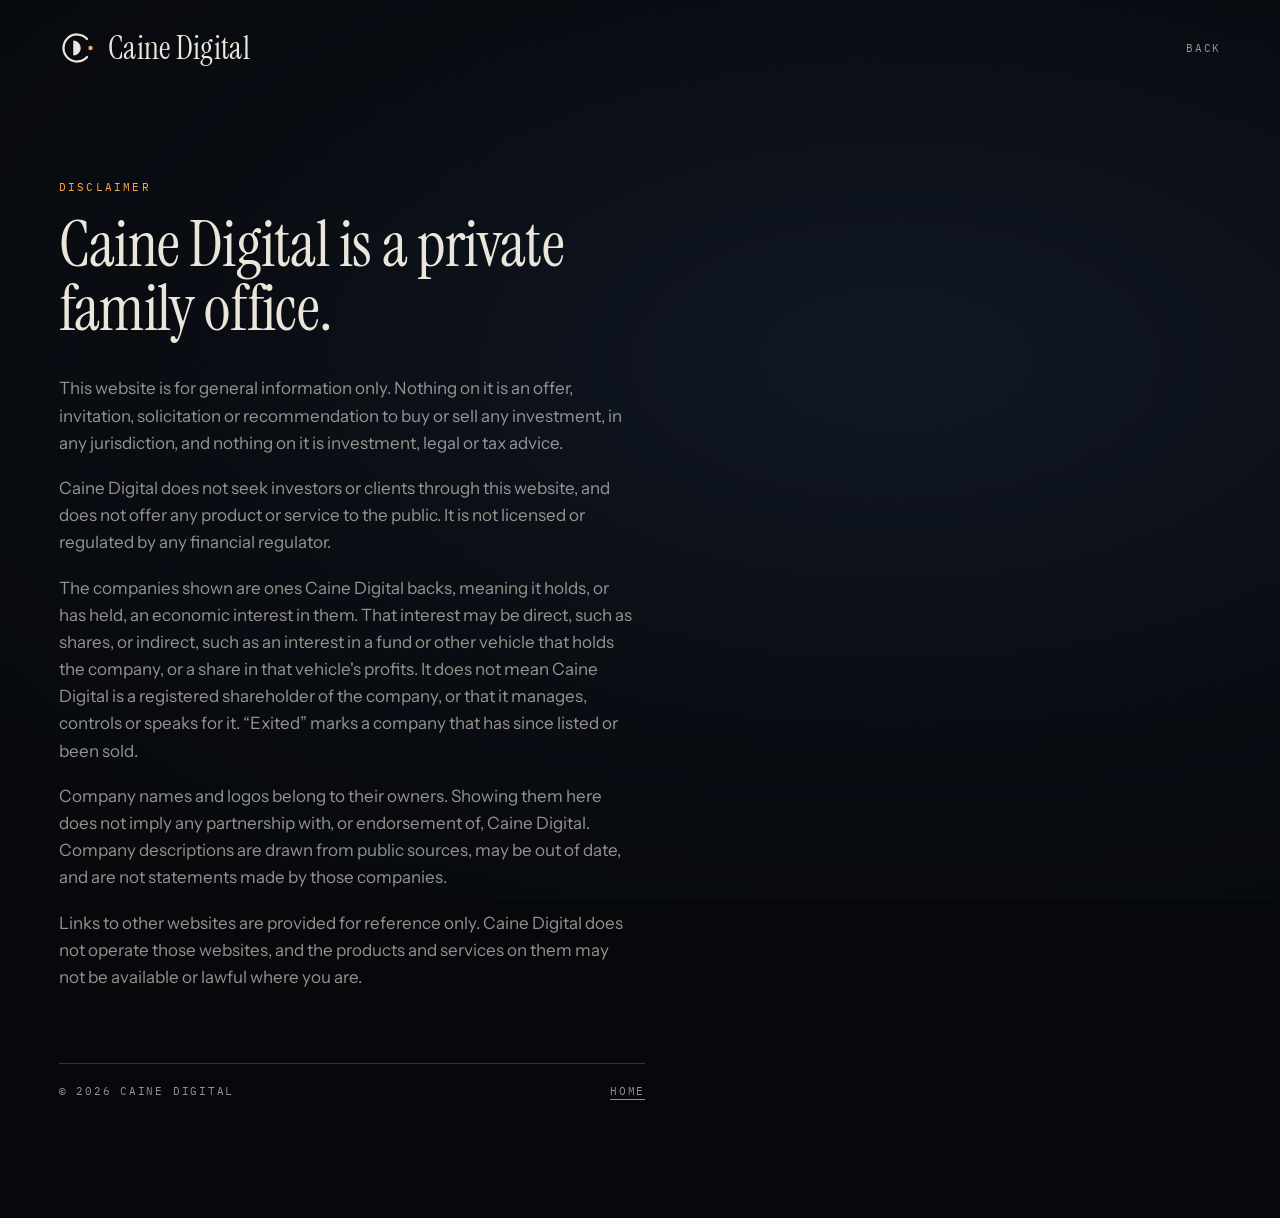
==== disclaimer.html @ 0564940c "Caine Digital site Co-authored-by: Cursor <cursoragent@cursor.com>" ====
<!doctype html>
<html lang="en">
<head>
  <meta charset="utf-8">
  <meta name="viewport" content="width=device-width, initial-scale=1">
  <title>Disclaimer | Caine Digital</title>
  <meta name="theme-color" content="#06080c">
  <link rel="icon" href="favicon.svg" type="image/svg+xml">
  <link rel="preconnect" href="https://fonts.googleapis.com">
  <link rel="preconnect" href="https://fonts.gstatic.com" crossorigin>
  <link href="https://fonts.googleapis.com/css2?family=IBM+Plex+Mono:wght@400;500&family=Instrument+Sans:wght@400;500&family=Instrument+Serif:ital@0;1&display=swap" rel="stylesheet">
  <link rel="stylesheet" href="css/site.css">
</head>
<body class="doc">
  <div class="grain" aria-hidden="true"></div>
  <header class="hud">
    <a class="mark" href="./" aria-label="Caine Digital"><svg class="logo" viewBox="0 0 48 48" fill="none" aria-hidden="true"><path d="M37.38 11.96A18 18 0 1 0 37.38 36.04" stroke="#ebe6da" stroke-width="3" stroke-linecap="round"/><path d="M19 14a10 10 0 0 1 0 20Z" fill="#ebe6da"/><circle cx="42" cy="24" r="2.9" fill="#ffa84a"/></svg><span>Caine Digital</span></a>
    <a class="back" href="./">Back</a>
  </header>
  <main class="docmain">
    <span class="idx">Disclaimer</span>
    <h1>Caine Digital is a private family office.</h1>
    <p>This website is for general information only. Nothing on it is an offer, invitation, solicitation or recommendation to buy or sell any investment, in any jurisdiction, and nothing on it is investment, legal or tax advice.</p>
    <p>Caine Digital does not seek investors or clients through this website, and does not offer any product or service to the public. It is not licensed or regulated by any financial regulator.</p>
    <p>The companies shown are ones Caine Digital backs, meaning it holds, or has held, an economic interest in them. That interest may be direct, such as shares, or indirect, such as an interest in a fund or other vehicle that holds the company, or a share in that vehicle's profits. It does not mean Caine Digital is a registered shareholder of the company, or that it manages, controls or speaks for it. &ldquo;Exited&rdquo; marks a company that has since listed or been sold.</p>
    <p>Company names and logos belong to their owners. Showing them here does not imply any partnership with, or endorsement of, Caine Digital. Company descriptions are drawn from public sources, may be out of date, and are not statements made by those companies.</p>
    <p>Links to other websites are provided for reference only. Caine Digital does not operate those websites, and the products and services on them may not be available or lawful where you are.</p>
    <footer class="foot">
      <span>&copy; 2026 Caine Digital</span>
      <a href="./">Home</a>
    </footer>
  </main>
</body>
</html>
---- css/site.css ----
:root {
  --ink: #06080c;
  --ink-2: #0b0f16;
  --bone: #ebe6da;
  --dim: rgba(235, 230, 218, 0.62);
  --faint: rgba(235, 230, 218, 0.2);
  --ember: #ffa84a;
  --serif: 'Instrument Serif', 'Times New Roman', serif;
  --sans: 'Instrument Sans', system-ui, sans-serif;
  --mono: 'IBM Plex Mono', ui-monospace, monospace;
  --pad: clamp(22px, 4.6vw, 72px);
}

* { box-sizing: border-box; }

html { background: var(--ink); }

body {
  margin: 0;
  color: var(--bone);
  font-family: var(--sans);
  background:
    radial-gradient(120% 90% at 70% 40%, #101724 0%, rgba(10, 14, 21, 0.6) 45%, var(--ink) 80%),
    var(--ink);
  background-attachment: fixed;
  -webkit-font-smoothing: antialiased;
  overflow-x: hidden;
}

a { color: inherit; }

#scene {
  position: fixed;
  inset: 0;
  width: 100%;
  height: 100%;
  display: block;
}

.grain {
  position: fixed;
  inset: 0;
  pointer-events: none;
  opacity: 0.11;
  mix-blend-mode: overlay;
  background-image: url("data:image/svg+xml,%3Csvg xmlns='http://www.w3.org/2000/svg' width='160' height='160'%3E%3Cfilter id='n'%3E%3CfeTurbulence type='fractalNoise' baseFrequency='.9' numOctaves='2' stitchTiles='stitch'/%3E%3C/filter%3E%3Crect width='100%25' height='100%25' filter='url(%23n)'/%3E%3C/svg%3E");
  z-index: 4;
}

/* ---------- top bar ---------- */
.hud {
  position: fixed;
  inset: 0 0 auto 0;
  display: flex;
  justify-content: space-between;
  align-items: center;
  padding: clamp(18px, 2.6vw, 30px) var(--pad);
  z-index: 6;
  pointer-events: none;
}
.hud a { pointer-events: auto; }
.mark {
  display: inline-flex;
  align-items: center;
  gap: 13px;
  font-family: var(--serif);
  font-size: 32px;
  line-height: 1;
  letter-spacing: 0.01em;
  text-decoration: none;
}
.logo { width: 36px; height: 36px; flex: none; display: block; }
.logo.big { width: clamp(38px, 3.3vw, 50px); height: auto; aspect-ratio: 1; margin-bottom: 18px; }
.stageinfo, .back {
  font-family: var(--mono);
  font-size: 11px;
  letter-spacing: 0.16em;
  text-transform: uppercase;
  color: var(--dim);
  display: flex;
  gap: 0.6em;
  text-decoration: none;
}
.stageinfo #stageNum { color: var(--ember); }
.stageinfo #stageName { margin-left: 1em; color: var(--bone); min-width: 7em; text-align: right; }
.stageinfo .sep { opacity: 0.5; }

/* ---------- progress rail ---------- */
.rail {
  position: fixed;
  right: var(--pad);
  top: 50%;
  translate: 0 -50%;
  margin: 0;
  padding: 0;
  list-style: none;
  display: grid;
  gap: 14px;
  z-index: 5; /* under the stage panels, so a description is never crossed by the ticks */
}
.rail li {
  width: 18px;
  height: 1px;
  background: var(--faint);
  margin-left: auto;
  transition: width 0.4s ease, background 0.4s ease;
}
.rail li.on { width: 34px; background: var(--ember); }

/* ---------- stage panels ---------- */
.panel {
  position: fixed;
  inset: 0;
  display: flex;
  align-items: flex-end;
  padding: var(--pad);
  padding-bottom: clamp(40px, 9vh, 104px);
  opacity: 0;
  visibility: hidden;
  pointer-events: none;
  z-index: 5;
}
.panel.hero { align-items: center; }

/* Darken the corner behind the copy so it stays readable over the scene. */
.panel:not(.hero)::before {
  content: '';
  position: absolute;
  inset: 0;
  background: radial-gradient(62% 78% at 0% 100%, rgba(6, 8, 12, 0.92) 0%, rgba(6, 8, 12, 0.7) 45%, rgba(6, 8, 12, 0) 100%);
  pointer-events: none;
}

.copy { max-width: 31rem; position: relative; }

.copy .eyebrow, .idx {
  font-family: var(--mono);
  font-size: 11px;
  line-height: 1.4;
  letter-spacing: 0.2em;
  text-transform: uppercase;
  color: var(--ember);
  margin: 0 0 18px;
  display: block;
}

h1, h2 {
  font-family: var(--serif);
  font-weight: 400;
  margin: 0;
  letter-spacing: -0.012em;
}
.hero h1 {
  font-size: clamp(32px, 4.3vw, 66px);
  line-height: 1.04;
  max-width: 13.5em;
}
.hero h1 em { font-style: italic; color: var(--ember); }
h2 {
  font-size: clamp(46px, 6.6vw, 104px);
  line-height: 0.94;
}
.copy p {
  font-size: clamp(15px, 1.15vw, 18px);
  line-height: 1.5;
  color: var(--dim);
  max-width: 25rem;
  margin: 20px 0 0;
}

.scrollcue {
  position: absolute;
  left: var(--pad);
  bottom: clamp(28px, 6vh, 56px);
  display: flex;
  align-items: center;
  gap: 14px;
  font-family: var(--mono);
  font-size: 11px;
  letter-spacing: 0.2em;
  text-transform: uppercase;
  color: var(--dim);
}
.scrollcue i {
  width: 64px;
  height: 1px;
  background: linear-gradient(90deg, var(--ember), transparent);
  transform-origin: left;
  animation: cue 2.4s ease-in-out infinite;
}
@keyframes cue {
  0%, 100% { transform: scaleX(0.25); opacity: 0.5; }
  50% { transform: scaleX(1); opacity: 1; }
}

.contact {
  display: inline-block;
  margin-top: 26px;
  font-family: var(--mono);
  font-size: 13px;
  letter-spacing: 0.08em;
  text-decoration: none;
  border-bottom: 1px solid var(--ember);
  padding-bottom: 4px;
  pointer-events: auto;
}

.foot {
  position: absolute;
  left: var(--pad);
  right: var(--pad);
  bottom: clamp(18px, 3vh, 30px);
  display: flex;
  justify-content: space-between;
  font-family: var(--mono);
  font-size: 11px;
  letter-spacing: 0.16em;
  text-transform: uppercase;
  color: var(--dim);
}
.foot a { pointer-events: auto; text-underline-offset: 4px; }
.foot a:hover { color: var(--bone); }
.panel.close { padding-bottom: clamp(84px, 14vh, 150px); }
.close h2 { font-size: clamp(36px, 4.1vw, 62px); line-height: 1; }
.close .contact { margin-top: 22px; }

/* ---------- portfolio list (closing screen) ---------- */
.portfolio {
  position: relative;
  margin-left: auto;
  margin-right: clamp(44px, 5.5vw, 92px);
  align-self: center;
}
.portfolio .idx { margin-bottom: 16px; }
#plist {
  list-style: none;
  margin: 0;
  padding: 0;
  display: grid;
  grid-auto-flow: column;
  grid-template-rows: repeat(7, auto);
  grid-auto-columns: clamp(196px, 17vw, 244px);
  gap: 10px 12px;
}
.pitem {
  display: flex;
  align-items: center;
  gap: 12px;
  width: 100%;
  padding: 7px 12px 7px 7px;
  border: 1px solid var(--faint);
  border-radius: 4px;
  background: rgba(8, 11, 17, 0.72);
  color: inherit;
  font: inherit;
  text-align: left;
  cursor: pointer;
  pointer-events: auto;
  transition: border-color 0.25s ease, background 0.25s ease;
}
.pitem:hover, .pitem:focus-visible, .pitem.on {
  border-color: var(--ember);
  background: rgba(16, 20, 28, 0.92);
  outline: none;
}
.pitem .chip { width: 40px; height: 40px; font-size: 28px; }
.pt { display: grid; gap: 4px; min-width: 0; }
.pt b {
  display: flex;
  align-items: center;
  gap: 9px;
  font-weight: 500;
  font-size: 15px;
  line-height: 1.1;
  white-space: nowrap;
}
.pt .badge { font-family: var(--mono); font-weight: 400; margin-left: 0; text-transform: uppercase; }
.pt i {
  font-style: normal;
  font-family: var(--mono);
  font-size: 10px;
  letter-spacing: 0.14em;
  text-transform: uppercase;
  color: var(--dim);
  white-space: nowrap;
  overflow: hidden;
  text-overflow: ellipsis;
}

/* ---------- company tiles ---------- */
#leaders {
  position: fixed;
  inset: 0;
  width: 100%;
  height: 100%;
  pointer-events: none;
  z-index: 5;
}
#leaders line { stroke: var(--ember); stroke-width: 1; stroke-opacity: 0.6; }
#leaders circle { fill: var(--ember); }

.tiles { position: absolute; inset: 0; }

.tw {
  position: absolute;
  left: 0;
  top: 0;
  translate: 0 -50%;
  opacity: 0;
  pointer-events: none;
}
.tw.live { pointer-events: auto; }
.tw:hover, .tw:focus-within, .tw.open { z-index: 4; }
/* A label being read is fully solid, even if it is still fading in or out. */
.tw.live:hover, .tw.live:focus-within, .tw.live.open { opacity: 1 !important; }

.tile {
  display: flex;
  align-items: center;
  gap: 13px;
  padding: 7px 18px 7px 7px;
  font-family: var(--mono);
  font-size: 15px;
  letter-spacing: 0.1em;
  text-transform: uppercase;
  color: var(--bone);
  background: rgba(8, 11, 17, 0.78);
  border: 1px solid var(--faint);
  border-radius: 4px;
  cursor: pointer;
  white-space: nowrap;
  -webkit-backdrop-filter: blur(8px);
  backdrop-filter: blur(8px);
  transition: border-color 0.25s ease, background 0.25s ease;
}
.tile:hover, .tile:focus-visible, .tw.open .tile {
  border-color: var(--ember);
  background: rgba(16, 20, 28, 0.92);
  outline: none;
}

.chip {
  width: 46px;
  height: 46px;
  border-radius: 3px;
  background: var(--bone);
  display: grid;
  place-items: center;
  overflow: hidden;
  flex: none;
  font-family: var(--serif);
  font-size: 32px;
  color: var(--ink);
  text-transform: none;
  letter-spacing: 0;
}
.chip img { width: 100%; height: 100%; object-fit: cover; display: block; }
.chip.pad img { width: 76%; height: 76%; object-fit: contain; }

.badge {
  font-size: 10px;
  letter-spacing: 0.16em;
  color: var(--ember);
  border: 1px solid rgba(255, 168, 74, 0.55);
  border-radius: 2px;
  padding: 3px 5px 2px;
  margin-left: -2px;
}

.card {
  position: absolute;
  top: calc(100% + 10px);
  left: 0;
  width: 340px;
  padding: 20px 20px 18px;
  background: #0b0e15;
  border: 1px solid var(--faint);
  border-top-color: var(--ember);
  box-shadow: 0 18px 50px rgba(0, 0, 0, 0.55);
  border-radius: 4px;
  opacity: 0;
  visibility: hidden;
  translate: 0 6px;
  transition: opacity 0.2s ease, translate 0.2s ease, visibility 0.2s;
  z-index: 3;
}
.tw.up .card { top: auto; bottom: calc(100% + 10px); border-top-color: var(--faint); border-bottom-color: var(--ember); }
.tw.live:hover .card, .tw.live:focus-within .card, .tw.live.open .card {
  opacity: 1;
  visibility: visible;
  translate: 0 0;
}
.card .tag {
  font-family: var(--mono);
  font-size: 10px;
  letter-spacing: 0.2em;
  text-transform: uppercase;
  color: var(--ember);
}
.card h3 {
  font-family: var(--serif);
  font-weight: 400;
  font-size: 30px;
  line-height: 1;
  margin: 8px 0 12px;
}
.card p {
  font-size: 14px;
  line-height: 1.55;
  color: var(--dim);
  margin: 0;
}
.card a {
  display: inline-block;
  margin-top: 14px;
  font-family: var(--mono);
  font-size: 11px;
  letter-spacing: 0.14em;
  text-transform: uppercase;
  text-decoration: none;
  border-bottom: 1px solid var(--faint);
  padding-bottom: 3px;
}
.card a:hover { border-bottom-color: var(--ember); }

/* Shared description box: floats beside the portfolio list on desktop, bottom sheet on phones (see below). */
#sheet { display: none; }
#sheet.float {
  display: block;
  position: fixed;
  z-index: 20;
  translate: none;
  border-top-color: var(--ember);
  transition: opacity 0.2s ease, visibility 0.2s;
}
#sheet.float.open { opacity: 1; visibility: visible; }
#sheet .x {
  position: absolute;
  top: 8px;
  right: 8px;
  width: 36px;
  height: 36px;
  border: 0;
  background: none;
  color: var(--dim);
  font-size: 24px;
  line-height: 1;
  cursor: pointer;
}

/* ---------- page length ---------- */
#scroll-space { width: 1px; }

.noscript {
  position: relative;
  z-index: 9;
  padding: 120px var(--pad);
  max-width: 40rem;
  font-size: 18px;
  line-height: 1.5;
}

/* ---------- disclaimer page ---------- */
body.doc { min-height: 100vh; }
.docmain {
  position: relative;
  z-index: 5;
  max-width: 44rem;
  padding: clamp(120px, 20vh, 200px) var(--pad) 120px;
}
.docmain h1 {
  font-size: clamp(36px, 5vw, 68px);
  line-height: 1;
  margin-bottom: 34px;
}
.docmain p {
  font-size: 17px;
  line-height: 1.6;
  color: var(--dim);
  margin: 0 0 18px;
  max-width: 36rem;
}
.docmain .foot {
  position: static;
  margin-top: 72px;
  padding-top: 20px;
  border-top: 1px solid var(--faint);
}

/* ---------- phone ---------- */
@media (max-width: 860px) {
  .rail { display: none; }
  .stageinfo #stageName { display: none; }
  .mark { font-size: 26px; gap: 10px; }
  .logo { width: 29px; height: 29px; }
  .panel {
    flex-direction: column;
    justify-content: flex-end;
    align-items: flex-start;
    padding-bottom: clamp(28px, 6vh, 56px);
  }
  .panel.hero { justify-content: flex-end; align-items: flex-start; padding-bottom: 110px; }
  .panel:not(.hero)::before {
    background: linear-gradient(to top, rgba(6, 8, 12, 0.94) 0%, rgba(6, 8, 12, 0.78) 26%, rgba(6, 8, 12, 0) 52%);
  }
  .panel.close { padding-bottom: 64px; }
  .close .copy { display: grid; grid-template-columns: auto 1fr; align-items: center; column-gap: 12px; }
  .close .logo.big { width: 34px; margin: 0; }
  .close h2 { font-size: 36px; }
  .close .contact { grid-column: 1 / -1; justify-self: start; margin-top: 14px; }
  /* z-index: `order` also changes paint order, which would put the list under the panel's scrim. */
  .portfolio { order: -1; z-index: 1; align-self: stretch; margin: 0 0 22px; }
  .portfolio .idx { margin-bottom: 10px; }
  #plist { grid-auto-columns: minmax(0, 1fr); gap: 6px 8px; }
  .pitem { gap: 9px; padding: 4px 8px 4px 4px; }
  .pitem .chip { width: 28px; height: 28px; font-size: 20px; }
  .pt b { font-size: 13px; gap: 6px; }
  .pt i { display: none; }
  h2 { font-size: clamp(42px, 13vw, 64px); }
  .copy p { margin-top: 12px; }
  .tile { font-size: 10px; gap: 8px; padding: 4px 10px 4px 4px; letter-spacing: 0.08em; }
  .chip { width: 28px; height: 28px; font-size: 20px; }
  .badge { font-size: 8px; padding: 2px 4px 1px; }
  /* The description opens as a sheet at the bottom of the screen. */
  .tw .card { display: none; }
  #sheet {
    display: block;
    position: fixed;
    left: 12px;
    right: 12px;
    top: auto;
    bottom: 12px;
    width: auto;
    max-height: 70vh;
    overflow-y: auto;
    z-index: 20;
    translate: 0 14px;
  }
  #sheet.open { opacity: 1; visibility: visible; translate: 0 0; }
}

@media (prefers-reduced-motion: reduce) {
  .scrollcue i { animation: none; }
}
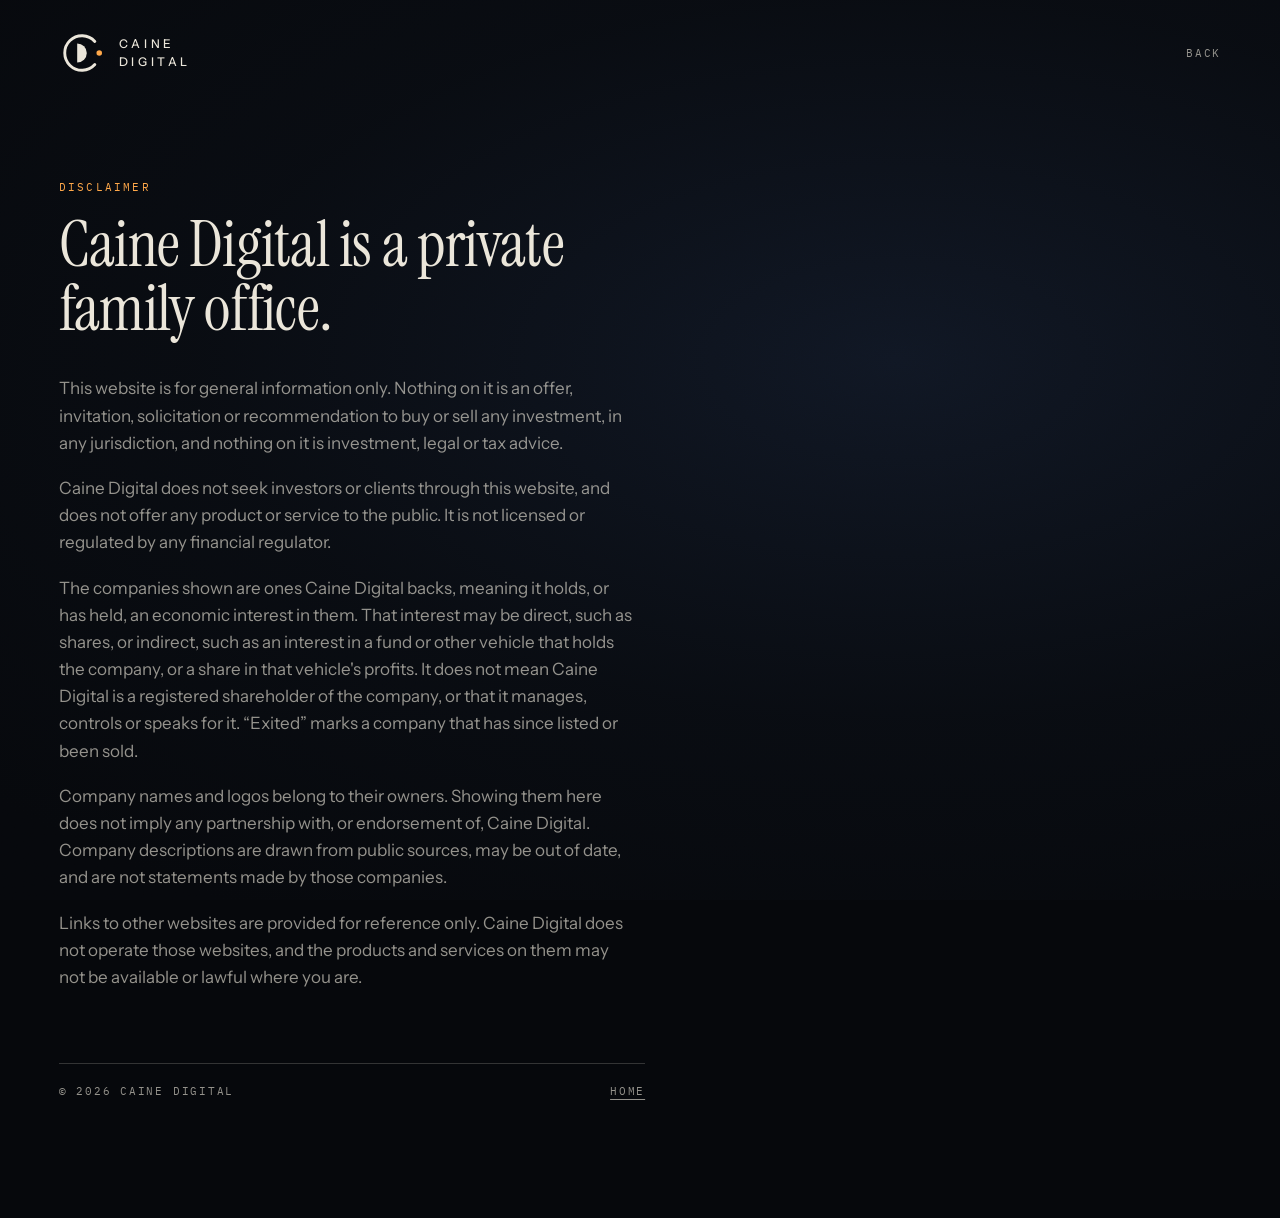
==== commit a9850b46: "Logo lockup: stacked capitals beside a larger mark, in the header, closing screen and disclaimer Co-" ====
--- a/disclaimer.html
+++ b/disclaimer.html
@@ -14,7 +14,7 @@
 <body class="doc">
   <div class="grain" aria-hidden="true"></div>
   <header class="hud">
-    <a class="mark" href="./" aria-label="Caine Digital"><svg class="logo" viewBox="0 0 48 48" fill="none" aria-hidden="true"><path d="M37.38 11.96A18 18 0 1 0 37.38 36.04" stroke="#ebe6da" stroke-width="3" stroke-linecap="round"/><path d="M19 14a10 10 0 0 1 0 20Z" fill="#ebe6da"/><circle cx="42" cy="24" r="2.9" fill="#ffa84a"/></svg><span>Caine Digital</span></a>
+    <a class="mark" href="./" aria-label="Caine Digital"><svg class="logo" viewBox="0 0 48 48" fill="none" aria-hidden="true"><path d="M37.38 11.96A18 18 0 1 0 37.38 36.04" stroke="#ebe6da" stroke-width="3" stroke-linecap="round"/><path d="M19 14a10 10 0 0 1 0 20Z" fill="#ebe6da"/><circle cx="42" cy="24" r="2.9" fill="#ffa84a"/></svg><span class="wm"><span>Caine</span> <span>Digital</span></span></a>
     <a class="back" href="./">Back</a>
   </header>
   <main class="docmain">
--- a/css/site.css
+++ b/css/site.css
@@ -62,15 +62,27 @@
 .mark {
   display: inline-flex;
   align-items: center;
-  gap: 13px;
-  font-family: var(--serif);
-  font-size: 32px;
+  gap: 14px;
+  text-decoration: none;
+}
+.logo { width: 46px; height: 46px; flex: none; display: block; }
+/* Wordmark: two rows of spaced capitals, kept inside the height of the mark beside them. */
+.mark .wm {
+  display: grid;
+  gap: 0.5em;
+  margin: 0;
+  font-family: var(--sans);
+  font-weight: 500;
+  font-size: 12px;
   line-height: 1;
-  letter-spacing: 0.01em;
-  text-decoration: none;
-}
-.logo { width: 36px; height: 36px; flex: none; display: block; }
-.logo.big { width: clamp(38px, 3.3vw, 50px); height: auto; aspect-ratio: 1; margin-bottom: 18px; }
+  letter-spacing: 0.3em;
+  text-transform: uppercase;
+  color: var(--bone);
+}
+/* The larger lockup on the closing screen. */
+.mark.lg { display: flex; gap: clamp(20px, 1.8vw, 28px); }
+.mark.lg .logo { width: clamp(68px, 5.6vw, 86px); height: auto; aspect-ratio: 1; }
+.mark.lg .wm { font-size: clamp(18px, 1.5vw, 23px); }
 .stageinfo, .back {
   font-family: var(--mono);
   font-size: 11px;
@@ -221,8 +233,7 @@
 .foot a { pointer-events: auto; text-underline-offset: 4px; }
 .foot a:hover { color: var(--bone); }
 .panel.close { padding-bottom: clamp(84px, 14vh, 150px); }
-.close h2 { font-size: clamp(36px, 4.1vw, 62px); line-height: 1; }
-.close .contact { margin-top: 22px; }
+.close .contact { margin-top: 26px; }
 
 /* ---------- portfolio list (closing screen) ---------- */
 .portfolio {
@@ -491,8 +502,12 @@
 @media (max-width: 860px) {
   .rail { display: none; }
   .stageinfo #stageName { display: none; }
-  .mark { font-size: 26px; gap: 10px; }
-  .logo { width: 29px; height: 29px; }
+  .mark { gap: 11px; }
+  .logo { width: 38px; height: 38px; }
+  .mark .wm { font-size: 10.5px; }
+  .mark.lg { gap: 16px; }
+  .mark.lg .logo { width: 56px; }
+  .mark.lg .wm { font-size: 15px; }
   .panel {
     flex-direction: column;
     justify-content: flex-end;
@@ -504,10 +519,7 @@
     background: linear-gradient(to top, rgba(6, 8, 12, 0.94) 0%, rgba(6, 8, 12, 0.78) 26%, rgba(6, 8, 12, 0) 52%);
   }
   .panel.close { padding-bottom: 64px; }
-  .close .copy { display: grid; grid-template-columns: auto 1fr; align-items: center; column-gap: 12px; }
-  .close .logo.big { width: 34px; margin: 0; }
-  .close h2 { font-size: 36px; }
-  .close .contact { grid-column: 1 / -1; justify-self: start; margin-top: 14px; }
+  .close .contact { margin-top: 18px; }
   /* z-index: `order` also changes paint order, which would put the list under the panel's scrim. */
   .portfolio { order: -1; z-index: 1; align-self: stretch; margin: 0 0 22px; }
   .portfolio .idx { margin-bottom: 10px; }
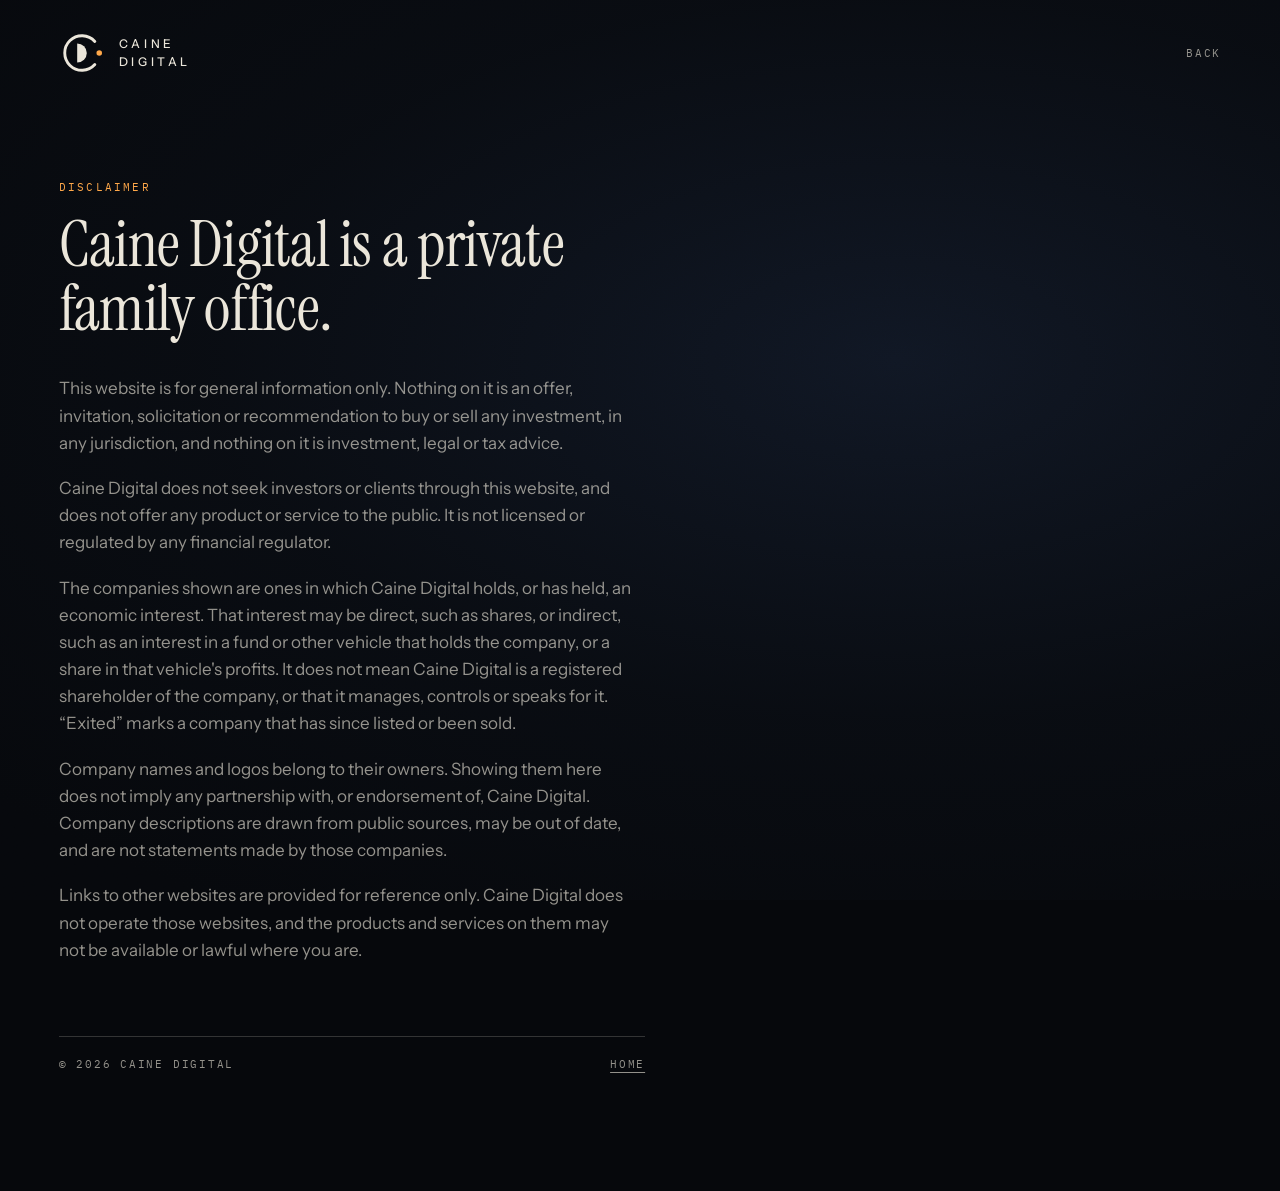
==== commit 11a1d21e: "Landing copy: a headline for the path the page follows, with the firm named beneath it; disclaimer w" ====
--- a/disclaimer.html
+++ b/disclaimer.html
@@ -22,7 +22,7 @@
     <h1>Caine Digital is a private family office.</h1>
     <p>This website is for general information only. Nothing on it is an offer, invitation, solicitation or recommendation to buy or sell any investment, in any jurisdiction, and nothing on it is investment, legal or tax advice.</p>
     <p>Caine Digital does not seek investors or clients through this website, and does not offer any product or service to the public. It is not licensed or regulated by any financial regulator.</p>
-    <p>The companies shown are ones Caine Digital backs, meaning it holds, or has held, an economic interest in them. That interest may be direct, such as shares, or indirect, such as an interest in a fund or other vehicle that holds the company, or a share in that vehicle's profits. It does not mean Caine Digital is a registered shareholder of the company, or that it manages, controls or speaks for it. &ldquo;Exited&rdquo; marks a company that has since listed or been sold.</p>
+    <p>The companies shown are ones in which Caine Digital holds, or has held, an economic interest. That interest may be direct, such as shares, or indirect, such as an interest in a fund or other vehicle that holds the company, or a share in that vehicle's profits. It does not mean Caine Digital is a registered shareholder of the company, or that it manages, controls or speaks for it. &ldquo;Exited&rdquo; marks a company that has since listed or been sold.</p>
     <p>Company names and logos belong to their owners. Showing them here does not imply any partnership with, or endorsement of, Caine Digital. Company descriptions are drawn from public sources, may be out of date, and are not statements made by those companies.</p>
     <p>Links to other websites are provided for reference only. Caine Digital does not operate those websites, and the products and services on them may not be available or lawful where you are.</p>
     <footer class="foot">
--- a/css/site.css
+++ b/css/site.css
@@ -79,10 +79,6 @@
   text-transform: uppercase;
   color: var(--bone);
 }
-/* The larger lockup on the closing screen. */
-.mark.lg { display: flex; gap: clamp(20px, 1.8vw, 28px); }
-.mark.lg .logo { width: clamp(68px, 5.6vw, 86px); height: auto; aspect-ratio: 1; }
-.mark.lg .wm { font-size: clamp(18px, 1.5vw, 23px); }
 .stageinfo, .back {
   font-family: var(--mono);
   font-size: 11px;
@@ -168,6 +164,7 @@
   max-width: 13.5em;
 }
 .hero h1 em { font-style: italic; color: var(--ember); }
+.hero .copy p { max-width: none; margin-top: 24px; text-wrap: balance; }
 h2 {
   font-size: clamp(46px, 6.6vw, 104px);
   line-height: 0.94;
@@ -233,7 +230,8 @@
 .foot a { pointer-events: auto; text-underline-offset: 4px; }
 .foot a:hover { color: var(--bone); }
 .panel.close { padding-bottom: clamp(84px, 14vh, 150px); }
-.close .contact { margin-top: 26px; }
+.close .idx { margin-bottom: 12px; }
+.close .contact { margin-top: 0; }
 
 /* ---------- portfolio list (closing screen) ---------- */
 .portfolio {
@@ -243,15 +241,24 @@
   align-self: center;
 }
 .portfolio .idx { margin-bottom: 16px; }
-#plist {
+.pgroup + .pgroup { margin-top: 20px; }
+.pgroup ul {
   list-style: none;
   margin: 0;
   padding: 0;
   display: grid;
-  grid-auto-flow: column;
-  grid-template-rows: repeat(7, auto);
-  grid-auto-columns: clamp(196px, 17vw, 244px);
+  grid-template-columns: repeat(3, clamp(208px, 14.4vw, 236px));
   gap: 10px 12px;
+}
+.psec {
+  margin: 0 0 9px;
+  font-family: var(--mono);
+  font-weight: 400;
+  font-size: 10px;
+  line-height: 1.2;
+  letter-spacing: 0.2em;
+  text-transform: uppercase;
+  color: var(--dim);
 }
 .pitem {
   display: flex;
@@ -498,6 +505,17 @@
   border-top: 1px solid var(--faint);
 }
 
+/* Short or narrow desktop windows: a tighter portfolio list, so it stays clear of the header and footer
+   and leaves room for the globe. */
+@media (min-width: 861px) and (max-height: 780px), (min-width: 861px) and (max-width: 1240px) {
+  .portfolio .idx { margin-bottom: 12px; }
+  .pgroup + .pgroup { margin-top: 14px; }
+  .pgroup ul { grid-template-columns: repeat(3, 196px); gap: 8px 10px; }
+  .psec { margin-bottom: 7px; }
+  .pitem { padding: 4px 10px 4px 4px; gap: 10px; }
+  .pitem .chip { width: 34px; height: 34px; font-size: 24px; }
+}
+
 /* ---------- phone ---------- */
 @media (max-width: 860px) {
   .rail { display: none; }
@@ -505,9 +523,6 @@
   .mark { gap: 11px; }
   .logo { width: 38px; height: 38px; }
   .mark .wm { font-size: 10.5px; }
-  .mark.lg { gap: 16px; }
-  .mark.lg .logo { width: 56px; }
-  .mark.lg .wm { font-size: 15px; }
   .panel {
     flex-direction: column;
     justify-content: flex-end;
@@ -519,11 +534,13 @@
     background: linear-gradient(to top, rgba(6, 8, 12, 0.94) 0%, rgba(6, 8, 12, 0.78) 26%, rgba(6, 8, 12, 0) 52%);
   }
   .panel.close { padding-bottom: 64px; }
-  .close .contact { margin-top: 18px; }
+  .close .idx { margin-bottom: 8px; }
   /* z-index: `order` also changes paint order, which would put the list under the panel's scrim. */
   .portfolio { order: -1; z-index: 1; align-self: stretch; margin: 0 0 22px; }
   .portfolio .idx { margin-bottom: 10px; }
-  #plist { grid-auto-columns: minmax(0, 1fr); gap: 6px 8px; }
+  .pgroup + .pgroup { margin-top: 10px; }
+  .pgroup ul { grid-template-columns: repeat(2, minmax(0, 1fr)); gap: 6px 8px; }
+  .psec { margin-bottom: 6px; font-size: 9px; }
   .pitem { gap: 9px; padding: 4px 8px 4px 4px; }
   .pitem .chip { width: 28px; height: 28px; font-size: 20px; }
   .pt b { font-size: 13px; gap: 6px; }
@@ -554,3 +571,18 @@
 @media (prefers-reduced-motion: reduce) {
   .scrollcue i { animation: none; }
 }
+
+/* Short phones: a tighter portfolio list. */
+@media (max-width: 860px) and (max-height: 740px) {
+  .portfolio { margin-bottom: 16px; }
+  .pgroup + .pgroup { margin-top: 7px; }
+  .pgroup ul { gap: 4px 8px; }
+  .psec { margin-bottom: 4px; }
+  .pitem { padding: 3px 8px 3px 3px; }
+  .pitem .chip { width: 24px; height: 24px; font-size: 17px; }
+}
+
+/* Tablets: the phone layout, with three companies to a row. */
+@media (min-width: 600px) and (max-width: 860px) {
+  .pgroup ul { grid-template-columns: repeat(3, minmax(0, 1fr)); }
+}
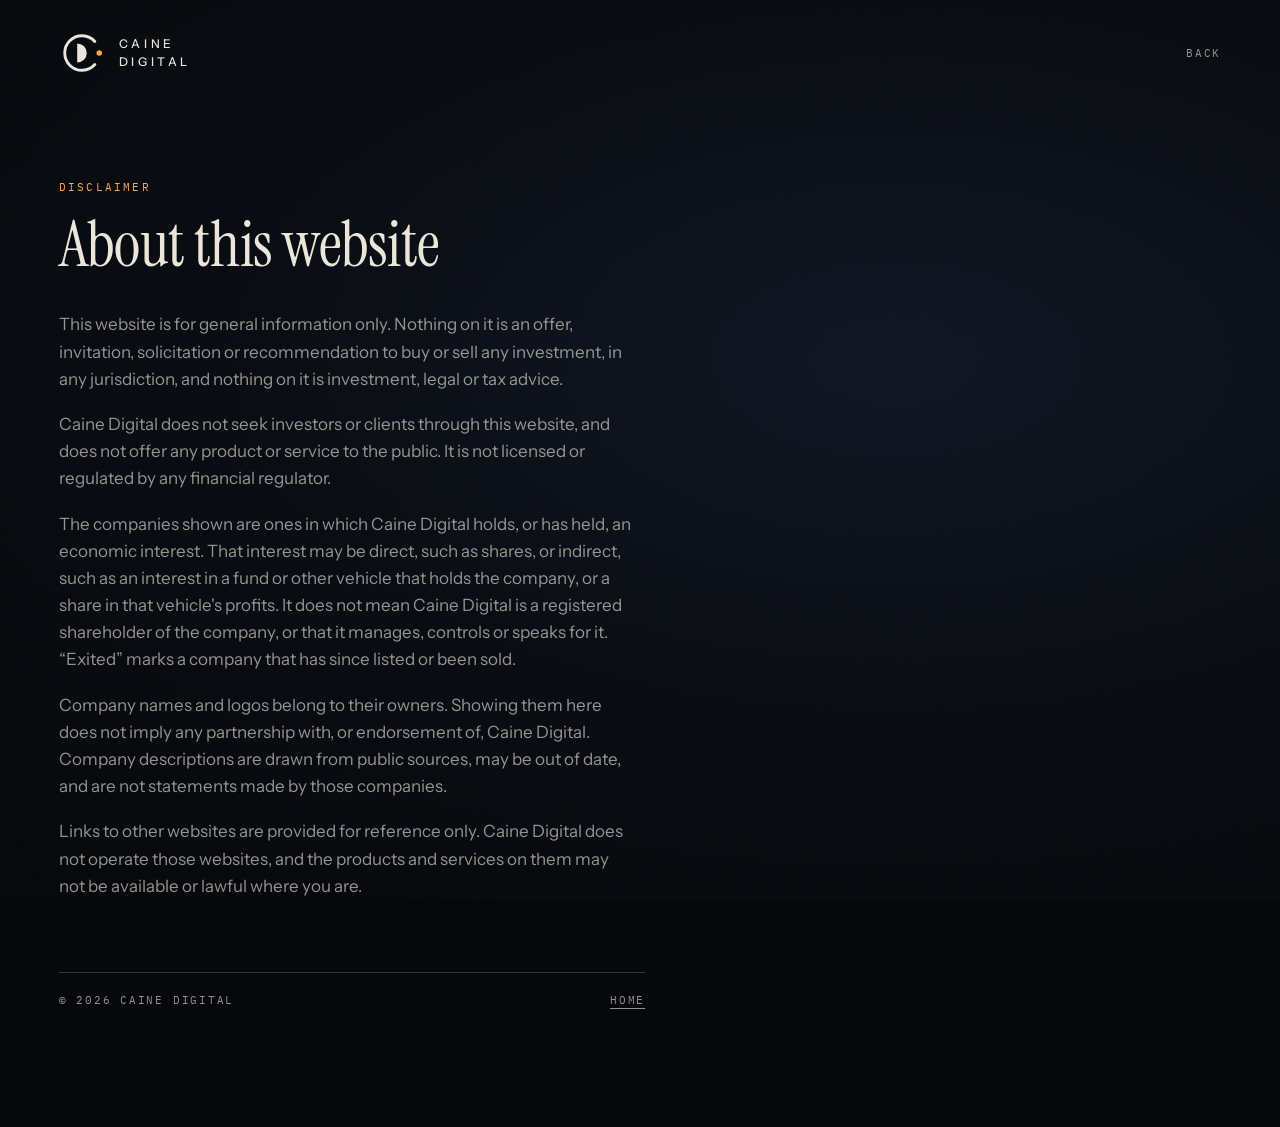
==== commit 0df53c70: "Copy: Caine Digital described as private capital with interests in the companies; family office word" ====
--- a/disclaimer.html
+++ b/disclaimer.html
@@ -19,7 +19,7 @@
   </header>
   <main class="docmain">
     <span class="idx">Disclaimer</span>
-    <h1>Caine Digital is a private family office.</h1>
+    <h1>About this website</h1>
     <p>This website is for general information only. Nothing on it is an offer, invitation, solicitation or recommendation to buy or sell any investment, in any jurisdiction, and nothing on it is investment, legal or tax advice.</p>
     <p>Caine Digital does not seek investors or clients through this website, and does not offer any product or service to the public. It is not licensed or regulated by any financial regulator.</p>
     <p>The companies shown are ones in which Caine Digital holds, or has held, an economic interest. That interest may be direct, such as shares, or indirect, such as an interest in a fund or other vehicle that holds the company, or a share in that vehicle's profits. It does not mean Caine Digital is a registered shareholder of the company, or that it manages, controls or speaks for it. &ldquo;Exited&rdquo; marks a company that has since listed or been sold.</p>
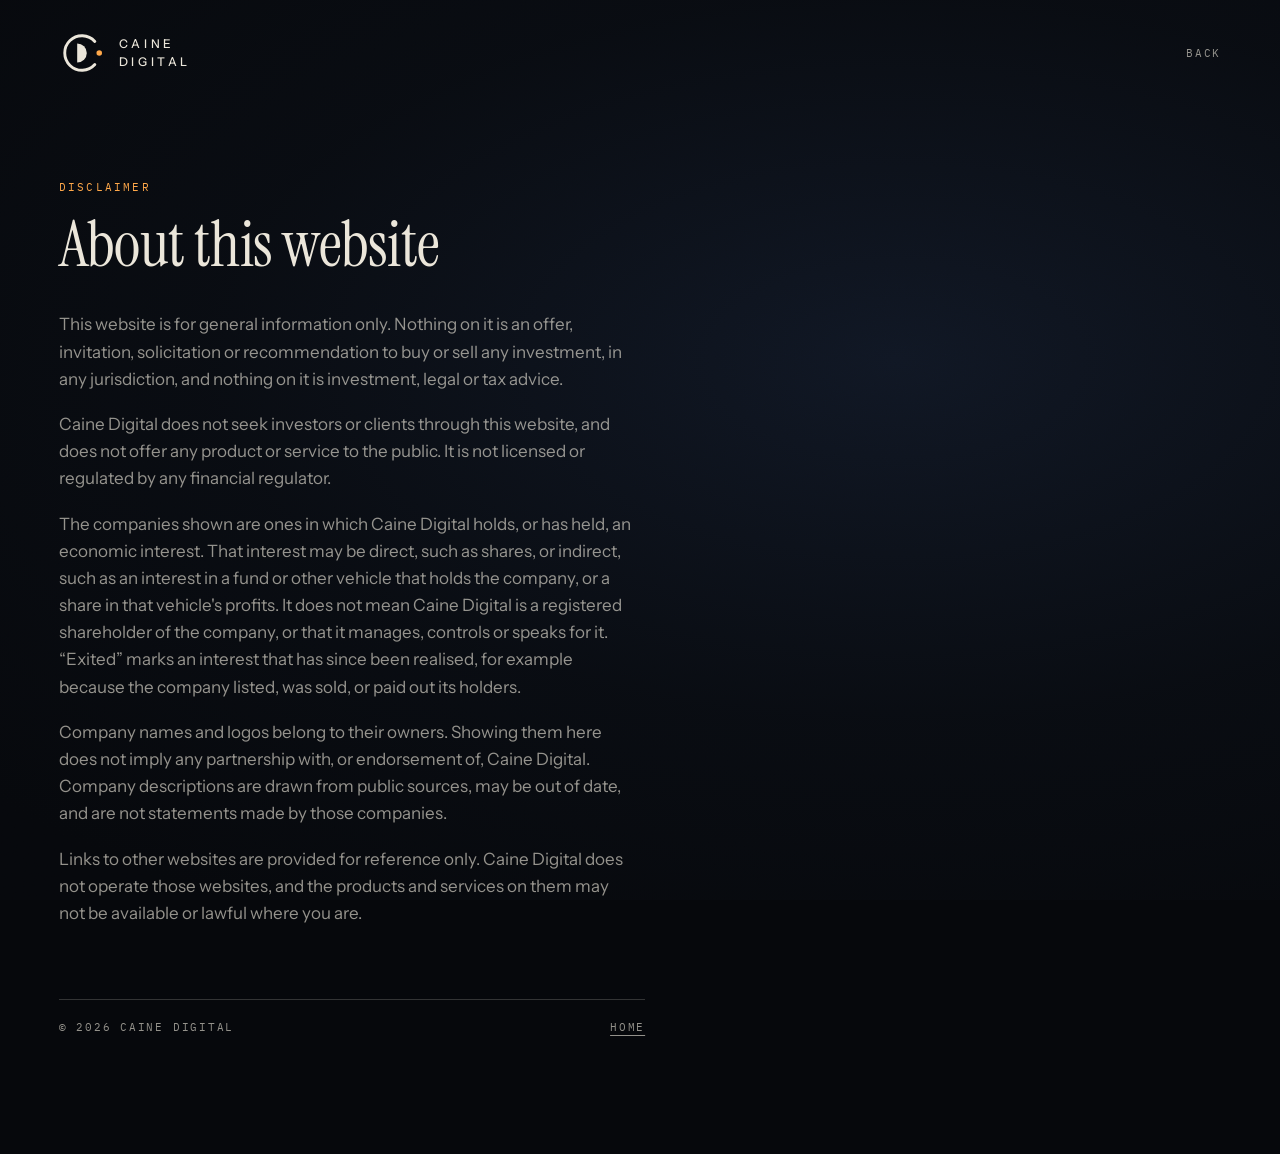
==== commit 1d63d5d7: "Add Groq (exited chip interest), Groq inference cloud and Shield AI; chip-to-server-to-rack sequence" ====
--- a/disclaimer.html
+++ b/disclaimer.html
@@ -22,7 +22,7 @@
     <h1>About this website</h1>
     <p>This website is for general information only. Nothing on it is an offer, invitation, solicitation or recommendation to buy or sell any investment, in any jurisdiction, and nothing on it is investment, legal or tax advice.</p>
     <p>Caine Digital does not seek investors or clients through this website, and does not offer any product or service to the public. It is not licensed or regulated by any financial regulator.</p>
-    <p>The companies shown are ones in which Caine Digital holds, or has held, an economic interest. That interest may be direct, such as shares, or indirect, such as an interest in a fund or other vehicle that holds the company, or a share in that vehicle's profits. It does not mean Caine Digital is a registered shareholder of the company, or that it manages, controls or speaks for it. &ldquo;Exited&rdquo; marks a company that has since listed or been sold.</p>
+    <p>The companies shown are ones in which Caine Digital holds, or has held, an economic interest. That interest may be direct, such as shares, or indirect, such as an interest in a fund or other vehicle that holds the company, or a share in that vehicle's profits. It does not mean Caine Digital is a registered shareholder of the company, or that it manages, controls or speaks for it. &ldquo;Exited&rdquo; marks an interest that has since been realised, for example because the company listed, was sold, or paid out its holders.</p>
     <p>Company names and logos belong to their owners. Showing them here does not imply any partnership with, or endorsement of, Caine Digital. Company descriptions are drawn from public sources, may be out of date, and are not statements made by those companies.</p>
     <p>Links to other websites are provided for reference only. Caine Digital does not operate those websites, and the products and services on them may not be available or lawful where you are.</p>
     <footer class="foot">
--- a/css/site.css
+++ b/css/site.css
@@ -545,6 +545,8 @@
   .pitem .chip { width: 28px; height: 28px; font-size: 20px; }
   .pt b { font-size: 13px; gap: 6px; }
   .pt i { display: none; }
+  .pitem.twin .pt { gap: 3px; }
+  .pitem.twin .pt i { display: block; font-size: 8px; letter-spacing: 0.12em; }
   h2 { font-size: clamp(42px, 13vw, 64px); }
   .copy p { margin-top: 12px; }
   .tile { font-size: 10px; gap: 8px; padding: 4px 10px 4px 4px; letter-spacing: 0.08em; }
